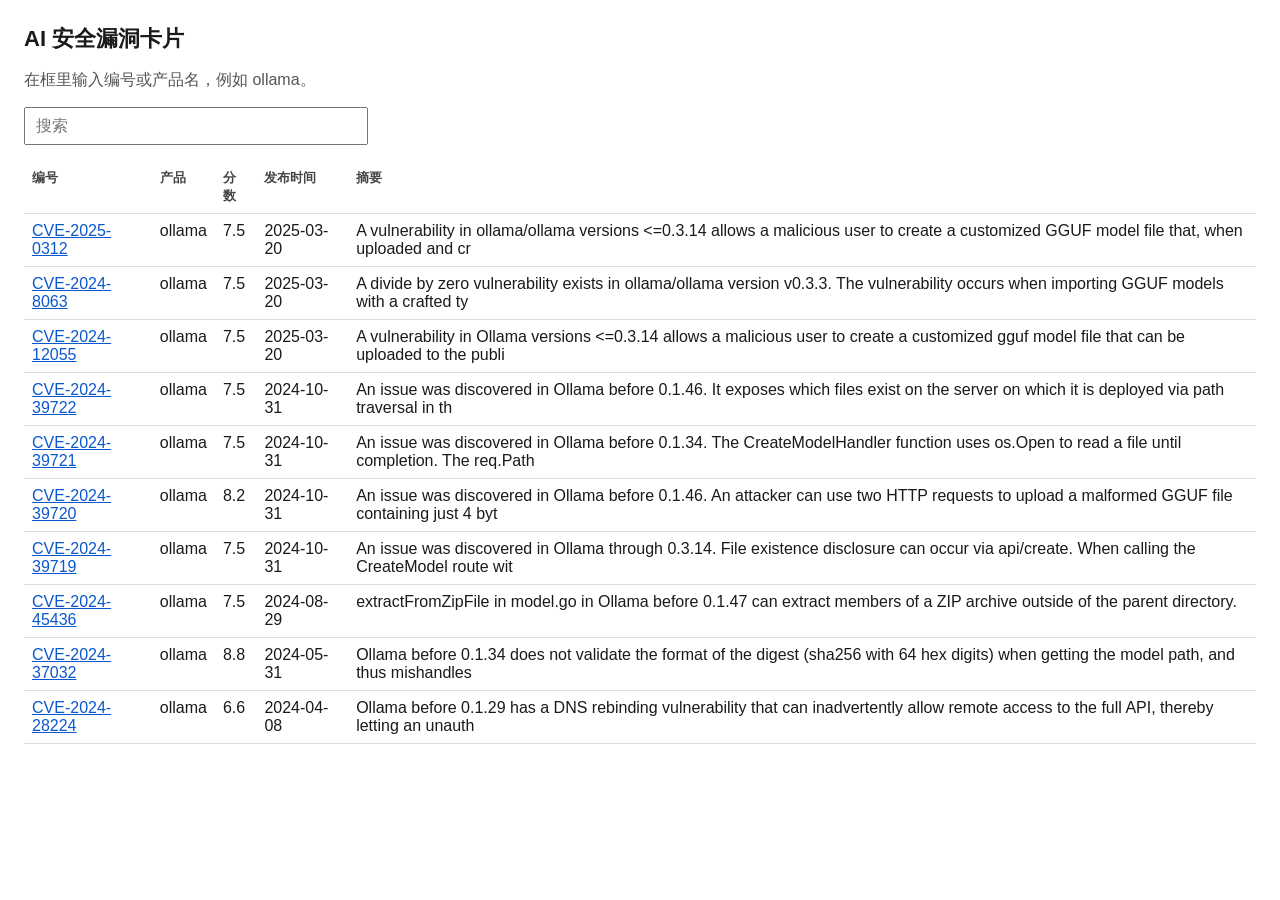
==== page.html @ 5531d66c "建立三人共用的漏洞卡片和现有采集入口。" ====
<!DOCTYPE html>
<html lang="zh-CN">
<head>
  <meta charset="utf-8" />
  <title>AI 安全漏洞卡片</title>
  <style>
    body { font-family: "Segoe UI", "Microsoft YaHei", sans-serif; margin: 24px; color: #1a1a1a; }
    h1 { font-size: 22px; font-weight: 600; }
    p { color: #555; }
    input { width: 320px; padding: 8px 10px; font-size: 16px; }
    table { border-collapse: collapse; width: 100%; margin-top: 16px; }
    th, td { border-bottom: 1px solid #ddd; text-align: left; padding: 8px; vertical-align: top; }
    th { font-size: 13px; color: #444; }
    a { color: #0b57d0; }
  </style>
</head>
<body>
  <h1>AI 安全漏洞卡片</h1>
  <p>在框里输入编号或产品名，例如 ollama。</p>
  <input id="q" placeholder="搜索" />
  <table>
    <thead>
      <tr>
        <th>编号</th>
        <th>产品</th>
        <th>分数</th>
        <th>发布时间</th>
        <th>摘要</th>
      </tr>
    </thead>
    <tbody id="rows"></tbody>
  </table>
  <script src="cards.js"></script>
  <script>
    var cards = window.CARDS || [];
    var q = document.getElementById("q");
    var rows = document.getElementById("rows");

    function show() {
      var text = q.value.trim().toLowerCase();
      rows.innerHTML = "";
      cards.forEach(function (card) {
        var description = card.description || card.summary || "";
        var url = card.url || card.link || "";
        var blob = (card.id + " " + (card.product || "") + " " + description).toLowerCase();
        if (text && blob.indexOf(text) === -1) return;
        var tr = document.createElement("tr");
        tr.innerHTML =
          "<td><a href='" + url + "' target='_blank' rel='noopener'>" + card.id + "</a></td>" +
          "<td>" + (card.product || "") + "</td>" +
          "<td>" + (card.cvss == null ? "原文没有" : card.cvss) + "</td>" +
          "<td>" + (card.published_at || "").slice(0, 10) + "</td>" +
          "<td>" + description.slice(0, 140) + "</td>";
        rows.appendChild(tr);
      });
      if (!rows.children.length) {
        rows.innerHTML = "<tr><td colspan='5'>还没有卡片。请先运行 python collect_nvd.py</td></tr>";
      }
    }

    q.addEventListener("input", show);
    show();
  </script>
</body>
</html>
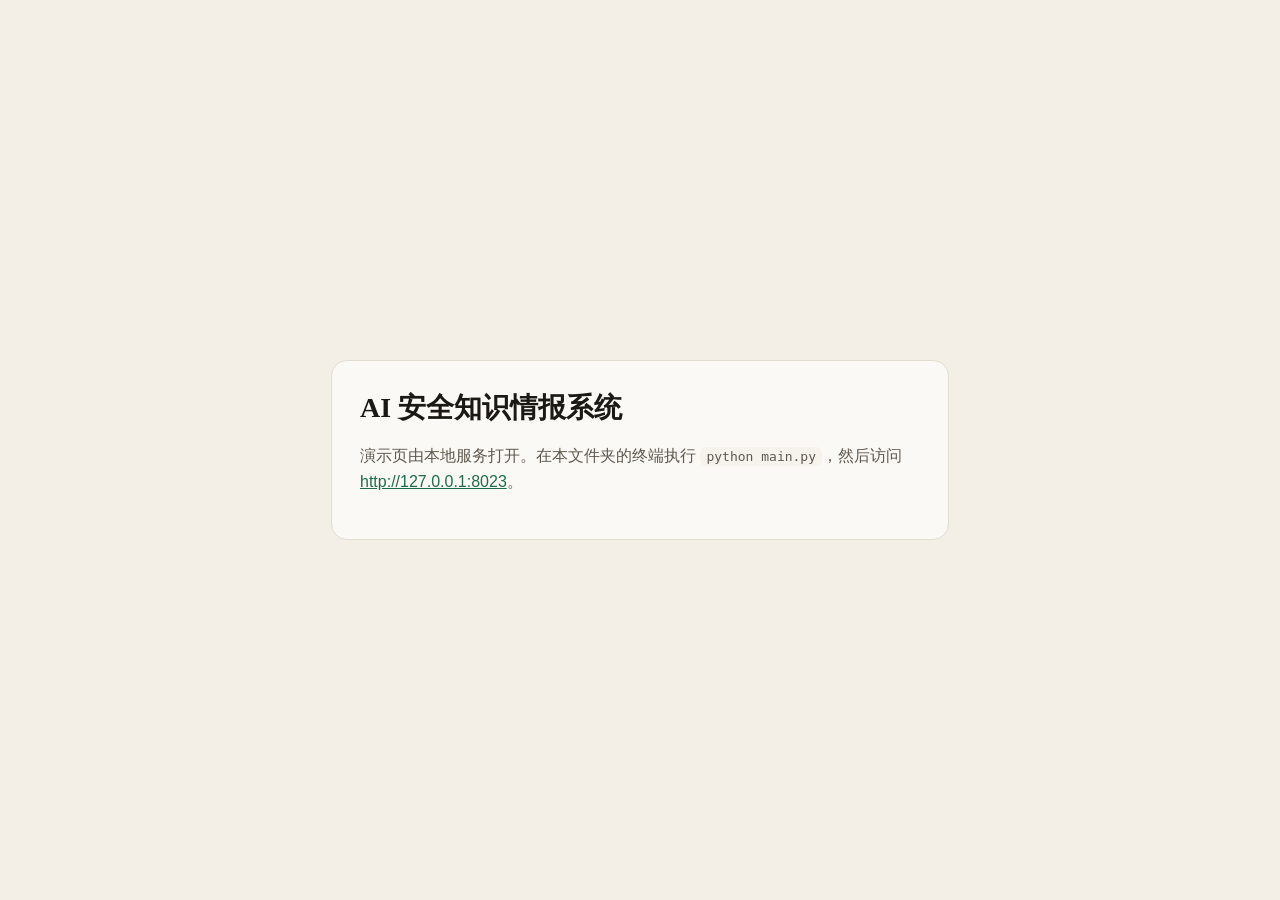
==== commit ca48ad89: "接入 OSV，并补上可演示的监测、富化与问答。 Co-authored-by: Cursor <cursoragent@cursor.com>" ====
--- a/page.html
+++ b/page.html
@@ -2,64 +2,20 @@
 <html lang="zh-CN">
 <head>
   <meta charset="utf-8" />
-  <title>AI 安全漏洞卡片</title>
+  <title>AI 安全知识情报系统</title>
   <style>
-    body { font-family: "Segoe UI", "Microsoft YaHei", sans-serif; margin: 24px; color: #1a1a1a; }
-    h1 { font-size: 22px; font-weight: 600; }
-    p { color: #555; }
-    input { width: 320px; padding: 8px 10px; font-size: 16px; }
-    table { border-collapse: collapse; width: 100%; margin-top: 16px; }
-    th, td { border-bottom: 1px solid #ddd; text-align: left; padding: 8px; vertical-align: top; }
-    th { font-size: 13px; color: #444; }
-    a { color: #0b57d0; }
+    body { margin: 0; min-height: 100vh; display: grid; place-items: center; background: #f3efe7; color: #1b1914; font-family: "Segoe UI", "Microsoft YaHei", sans-serif; }
+    main { width: min(560px, calc(100% - 32px)); background: #fbf9f5; border: 1px solid #e3dcd0; border-radius: 16px; padding: 28px; }
+    h1 { font-family: Palatino, "Songti SC", serif; font-size: 28px; margin: 0 0 8px; }
+    p { line-height: 1.6; color: #5f584e; }
+    code { background: #f6f3ed; padding: 2px 6px; border-radius: 6px; }
+    a { color: #1f6b4a; }
   </style>
 </head>
 <body>
-  <h1>AI 安全漏洞卡片</h1>
-  <p>在框里输入编号或产品名，例如 ollama。</p>
-  <input id="q" placeholder="搜索" />
-  <table>
-    <thead>
-      <tr>
-        <th>编号</th>
-        <th>产品</th>
-        <th>分数</th>
-        <th>发布时间</th>
-        <th>摘要</th>
-      </tr>
-    </thead>
-    <tbody id="rows"></tbody>
-  </table>
-  <script src="cards.js"></script>
-  <script>
-    var cards = window.CARDS || [];
-    var q = document.getElementById("q");
-    var rows = document.getElementById("rows");
-
-    function show() {
-      var text = q.value.trim().toLowerCase();
-      rows.innerHTML = "";
-      cards.forEach(function (card) {
-        var description = card.description || card.summary || "";
-        var url = card.url || card.link || "";
-        var blob = (card.id + " " + (card.product || "") + " " + description).toLowerCase();
-        if (text && blob.indexOf(text) === -1) return;
-        var tr = document.createElement("tr");
-        tr.innerHTML =
-          "<td><a href='" + url + "' target='_blank' rel='noopener'>" + card.id + "</a></td>" +
-          "<td>" + (card.product || "") + "</td>" +
-          "<td>" + (card.cvss == null ? "原文没有" : card.cvss) + "</td>" +
-          "<td>" + (card.published_at || "").slice(0, 10) + "</td>" +
-          "<td>" + description.slice(0, 140) + "</td>";
-        rows.appendChild(tr);
-      });
-      if (!rows.children.length) {
-        rows.innerHTML = "<tr><td colspan='5'>还没有卡片。请先运行 python collect_nvd.py</td></tr>";
-      }
-    }
-
-    q.addEventListener("input", show);
-    show();
-  </script>
+  <main>
+    <h1>AI 安全知识情报系统</h1>
+    <p>演示页由本地服务打开。在本文件夹的终端执行 <code>python main.py</code>，然后访问 <a href="http://127.0.0.1:8023">http://127.0.0.1:8023</a>。</p>
+  </main>
 </body>
 </html>
